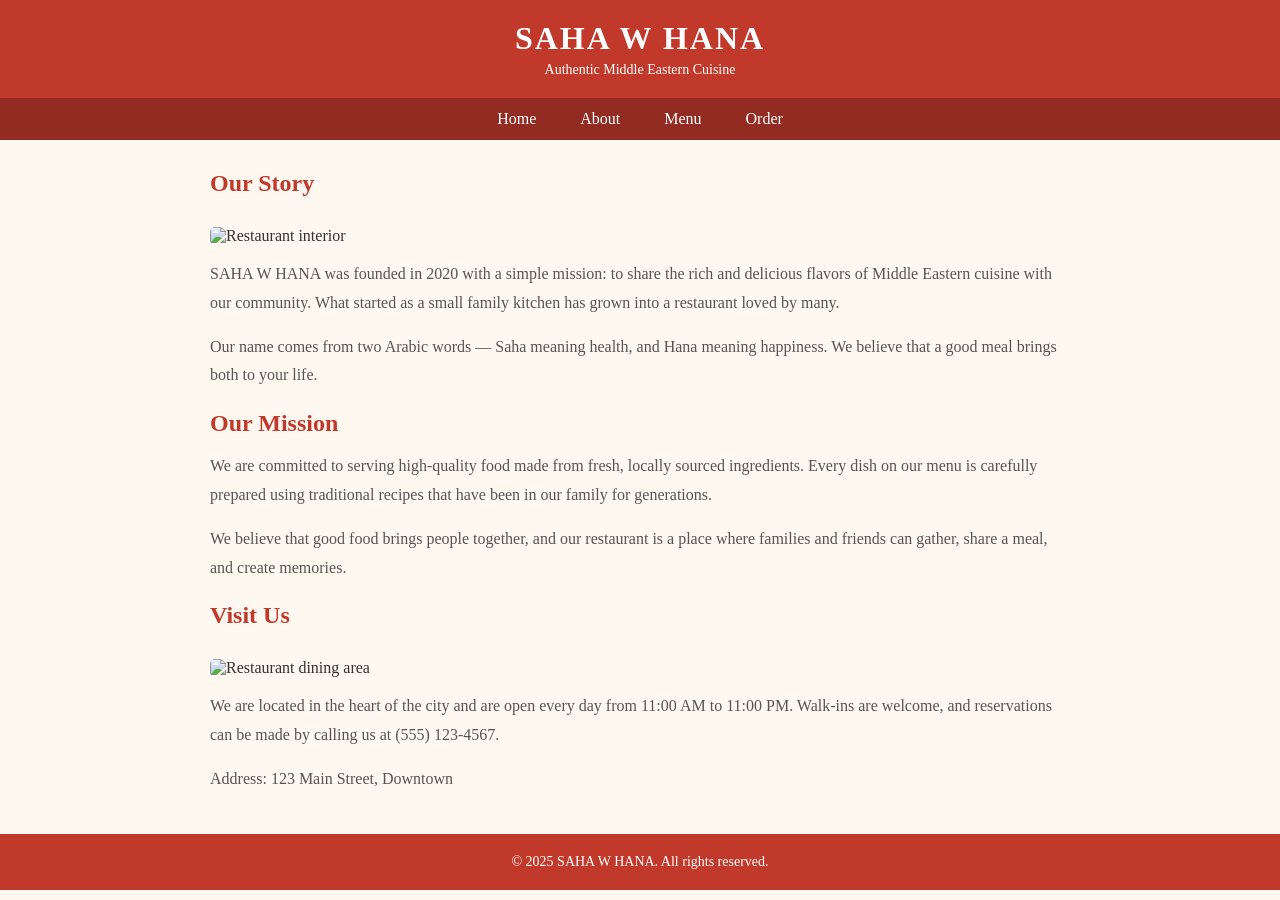
==== about.html @ cc4cc8b3 "Add files via upload" ====
<!DOCTYPE html>
<html lang="en">

<head>
    <meta charset="UTF-8">
    <meta name="viewport" content="width=device-width, initial-scale=1.0">
    <title>SAHA W HANA - About Us</title>
    <link rel="stylesheet" href="style.css">
</head>

<body>

    <header>
        <h1>SAHA W HANA</h1>
        <p>Authentic Middle Eastern Cuisine</p>
    </header>

    <nav>
        <a href="index.html">Home</a>
        <a href="about.html">About</a>
        <a href="menu.html">Menu</a>
        <a href="order.html">Order</a>
    </nav>

    <div class="container">
        <div class="about-section">
            <h2>Our Story</h2>
            <img src="images/Our Story.jfif" alt="Restaurant interior" class="about-image">
            <p>
                SAHA W HANA was founded in 2020 with a simple mission: to share the rich and
                delicious flavors of Middle Eastern cuisine with our community. What started as a
                small family kitchen has grown into a restaurant loved by many.
            </p>
            <p>
                Our name comes from two Arabic words — Saha meaning health, and Hana meaning
                happiness. We believe that a good meal brings both to your life.
            </p>
        </div>

        <div class="about-section">
            <h2>Our Mission</h2>
            <p>
                We are committed to serving high-quality food made from fresh, locally sourced
                ingredients. Every dish on our menu is carefully prepared using traditional recipes
                that have been in our family for generations.
            </p>
            <p>
                We believe that good food brings people together, and our restaurant is a place
                where families and friends can gather, share a meal, and create memories.
            </p>
        </div>

        <div class="about-section">
            <h2>Visit Us</h2>
            <img src="images/Visit Us.jfif" alt="Restaurant dining area" class="about-image">
            <p>
                We are located in the heart of the city and are open every day from 11:00 AM to
                11:00 PM. Walk-ins are welcome, and reservations can be made by calling us at
                (555) 123-4567.
            </p>
            <p>
                Address: 123 Main Street, Downtown
            </p>
        </div>
    </div>

    <footer>
        <p>&copy; 2025 SAHA W HANA. All rights reserved.</p>
    </footer>

</body>

</html>
---- style.css ----
/* Animation Keyframes */
@keyframes fadeIn {
    from {
        opacity: 0;
        transform: translateY(15px);
    }
    to {
        opacity: 1;
        transform: translateY(0);
    }
}

@keyframes slideDown {
    from {
        opacity: 0;
        transform: translateY(-10px);
    }
    to {
        opacity: 1;
        transform: translateY(0);
    }
}

/* General Styles */
* {
    margin: 0;
    padding: 0;
    box-sizing: border-box;
}

body {
    font-family: Georgia, 'Times New Roman', serif;
    background-color: #fff8f0;
    color: #333;
}

/* Header */
header {
    background-color: #c0392b;
    color: white;
    padding: 20px 0;
    text-align: center;
    animation: slideDown 0.6s ease;
}

header h1 {
    font-size: 32px;
    letter-spacing: 2px;
}

header p {
    font-size: 14px;
    margin-top: 5px;
}

/* Navigation */
nav {
    background-color: #922b21;
    text-align: center;
    padding: 12px 0;
    animation: slideDown 0.6s ease 0.1s both;
}

nav a {
    color: white;
    text-decoration: none;
    margin: 0 20px;
    font-size: 16px;
    transition: color 0.3s ease, letter-spacing 0.3s ease;
}

nav a:hover {
    text-decoration: underline;
    letter-spacing: 1px;
}

/* Main Content */
.container {
    max-width: 900px;
    margin: 30px auto;
    padding: 0 20px;
    animation: fadeIn 0.8s ease 0.2s both;
}

/* Home Page Hero */
.hero-image {
    width: 100%;
    max-height: 400px;
    object-fit: cover;
    border-radius: 5px;
    transition: transform 0.4s ease;
}

.hero-image:hover {
    transform: scale(1.02);
}

.welcome-section {
    text-align: center;
    margin: 30px 0;
}

.welcome-section h2 {
    font-size: 26px;
    color: #c0392b;
    margin-bottom: 15px;
}

.welcome-section p {
    font-size: 16px;
    line-height: 1.8;
    color: #555;
}

/* About Page */
.about-section {
    margin: 20px 0;
}

.about-section h2 {
    color: #c0392b;
    font-size: 24px;
    margin-bottom: 15px;
}

.about-section p {
    font-size: 16px;
    line-height: 1.8;
    color: #555;
    margin-bottom: 15px;
}

.about-image {
    width: 100%;
    max-height: 350px;
    object-fit: cover;
    border-radius: 5px;
    margin: 15px 0;
    transition: transform 0.4s ease;
}

.about-image:hover {
    transform: scale(1.02);
}

/* Menu Page */
.menu-section h2 {
    color: #c0392b;
    font-size: 24px;
    margin-bottom: 20px;
    text-align: center;
}

.menu-category {
    margin-bottom: 30px;
}

.menu-category h3 {
    font-size: 20px;
    color: #922b21;
    border-bottom: 2px solid #c0392b;
    padding-bottom: 5px;
    margin-bottom: 15px;
}

.menu-item {
    display: flex;
    justify-content: space-between;
    padding: 8px 0;
    border-bottom: 1px dashed #ddd;
}

.menu-item span {
    font-size: 16px;
}

.menu-item .price {
    color: #c0392b;
    font-weight: bold;
}

.menu-image {
    width: 100%;
    max-height: 300px;
    object-fit: cover;
    border-radius: 5px;
    margin-bottom: 20px;
    transition: transform 0.4s ease;
}

.menu-image:hover {
    transform: scale(1.02);
}

/* Order Page */
.order-section h2 {
    color: #c0392b;
    font-size: 24px;
    margin-bottom: 20px;
    text-align: center;
}

.order-layout {
    display: flex;
    gap: 30px;
}

.order-menu {
    flex: 2;
}

.order-menu h3 {
    font-size: 18px;
    color: #922b21;
    border-bottom: 2px solid #c0392b;
    padding-bottom: 5px;
    margin-bottom: 10px;
    margin-top: 20px;
}

.order-item {
    display: flex;
    align-items: center;
    padding: 8px 0;
    border-bottom: 1px dashed #ddd;
}

.order-item span {
    font-size: 15px;
}

.order-item .price {
    margin-left: auto;
    color: #c0392b;
    font-weight: bold;
}

.add-btn {
    margin-left: 10px;
    width: 30px;
    height: 30px;
    background-color: #c0392b;
    color: white;
    border: none;
    border-radius: 4px;
    font-size: 18px;
    cursor: pointer;
    font-weight: bold;
    transition: background-color 0.3s ease, transform 0.2s ease;
}

.add-btn:hover {
    background-color: #922b21;
    transform: scale(1.15);
}

/* Cart */
.cart {
    flex: 1;
    border: 1px solid #ddd;
    padding: 20px;
    border-radius: 5px;
    background-color: #fff;
    align-self: flex-start;
    position: sticky;
    top: 20px;
}

.cart h3 {
    font-size: 20px;
    color: #c0392b;
    margin-bottom: 15px;
    text-align: center;
}

#empty-msg {
    color: #999;
    text-align: center;
    font-size: 14px;
}

.cart-item {
    display: flex;
    justify-content: space-between;
    align-items: center;
    padding: 6px 0;
    border-bottom: 1px solid #eee;
    font-size: 14px;
}

.remove-btn {
    background-color: #e74c3c;
    color: white;
    border: none;
    border-radius: 3px;
    width: 22px;
    height: 22px;
    cursor: pointer;
    font-size: 12px;
}

.remove-btn:hover {
    background-color: #c0392b;
}

.cart-total {
    margin-top: 15px;
    padding-top: 10px;
    border-top: 2px solid #c0392b;
    text-align: right;
    font-size: 16px;
}

.checkout-btn {
    display: block;
    width: 100%;
    margin-top: 15px;
    padding: 10px;
    background-color: #c0392b;
    color: white;
    font-size: 15px;
    border: none;
    border-radius: 4px;
    cursor: pointer;
    font-family: Georgia, 'Times New Roman', serif;
    transition: background-color 0.3s ease, transform 0.2s ease;
}

.checkout-btn:hover {
    background-color: #922b21;
    transform: translateY(-2px);
}

/* Order Details Form */
.order-details-form label {
    display: block;
    font-size: 14px;
    margin-bottom: 4px;
    margin-top: 12px;
    color: #333;
}

.order-details-form input[type="text"],
.order-details-form input[type="tel"],
.order-details-form textarea {
    width: 100%;
    padding: 8px;
    font-size: 14px;
    border: 1px solid #ccc;
    border-radius: 4px;
    font-family: Georgia, 'Times New Roman', serif;
}

.order-details-form textarea {
    height: 60px;
    resize: vertical;
}

.payment-options {
    margin-top: 5px;
}

.payment-option {
    margin-bottom: 6px;
}

.payment-option input[type="radio"] {
    margin-right: 6px;
}

.payment-option label {
    display: inline;
    font-size: 14px;
    margin: 0;
}

/* Footer */
footer {
    background-color: #c0392b;
    color: white;
    text-align: center;
    padding: 20px 0;
    margin-top: 40px;
    animation: fadeIn 0.8s ease 0.4s both;
}

footer p {
    font-size: 14px;
}

/* Responsive - Tablets and smaller */
@media screen and (max-width: 768px) {
    header h1 {
        font-size: 24px;
    }

    nav {
        padding: 10px 0;
    }

    nav a {
        margin: 0 10px;
        font-size: 14px;
    }

    .container {
        padding: 0 15px;
        margin: 20px auto;
    }

    .welcome-section h2 {
        font-size: 22px;
    }

    .welcome-section p {
        font-size: 15px;
    }

    .order-layout {
        flex-direction: column;
    }

    .cart {
        position: static;
    }

    .menu-item span,
    .order-item span {
        font-size: 14px;
    }
}

/* Responsive - Mobile phones */
@media screen and (max-width: 480px) {
    header h1 {
        font-size: 20px;
    }

    header p {
        font-size: 12px;
    }

    nav a {
        margin: 0 8px;
        font-size: 13px;
    }

    .welcome-section h2,
    .about-section h2,
    .menu-section h2,
    .order-section h2 {
        font-size: 20px;
    }

    .menu-category h3,
    .order-menu h3 {
        font-size: 16px;
    }

    .hero-image,
    .about-image,
    .menu-image {
        max-height: 200px;
    }

    .menu-item,
    .order-item {
        padding: 6px 0;
    }

    .add-btn {
        width: 26px;
        height: 26px;
        font-size: 16px;
    }

    .cart {
        padding: 15px;
    }
}
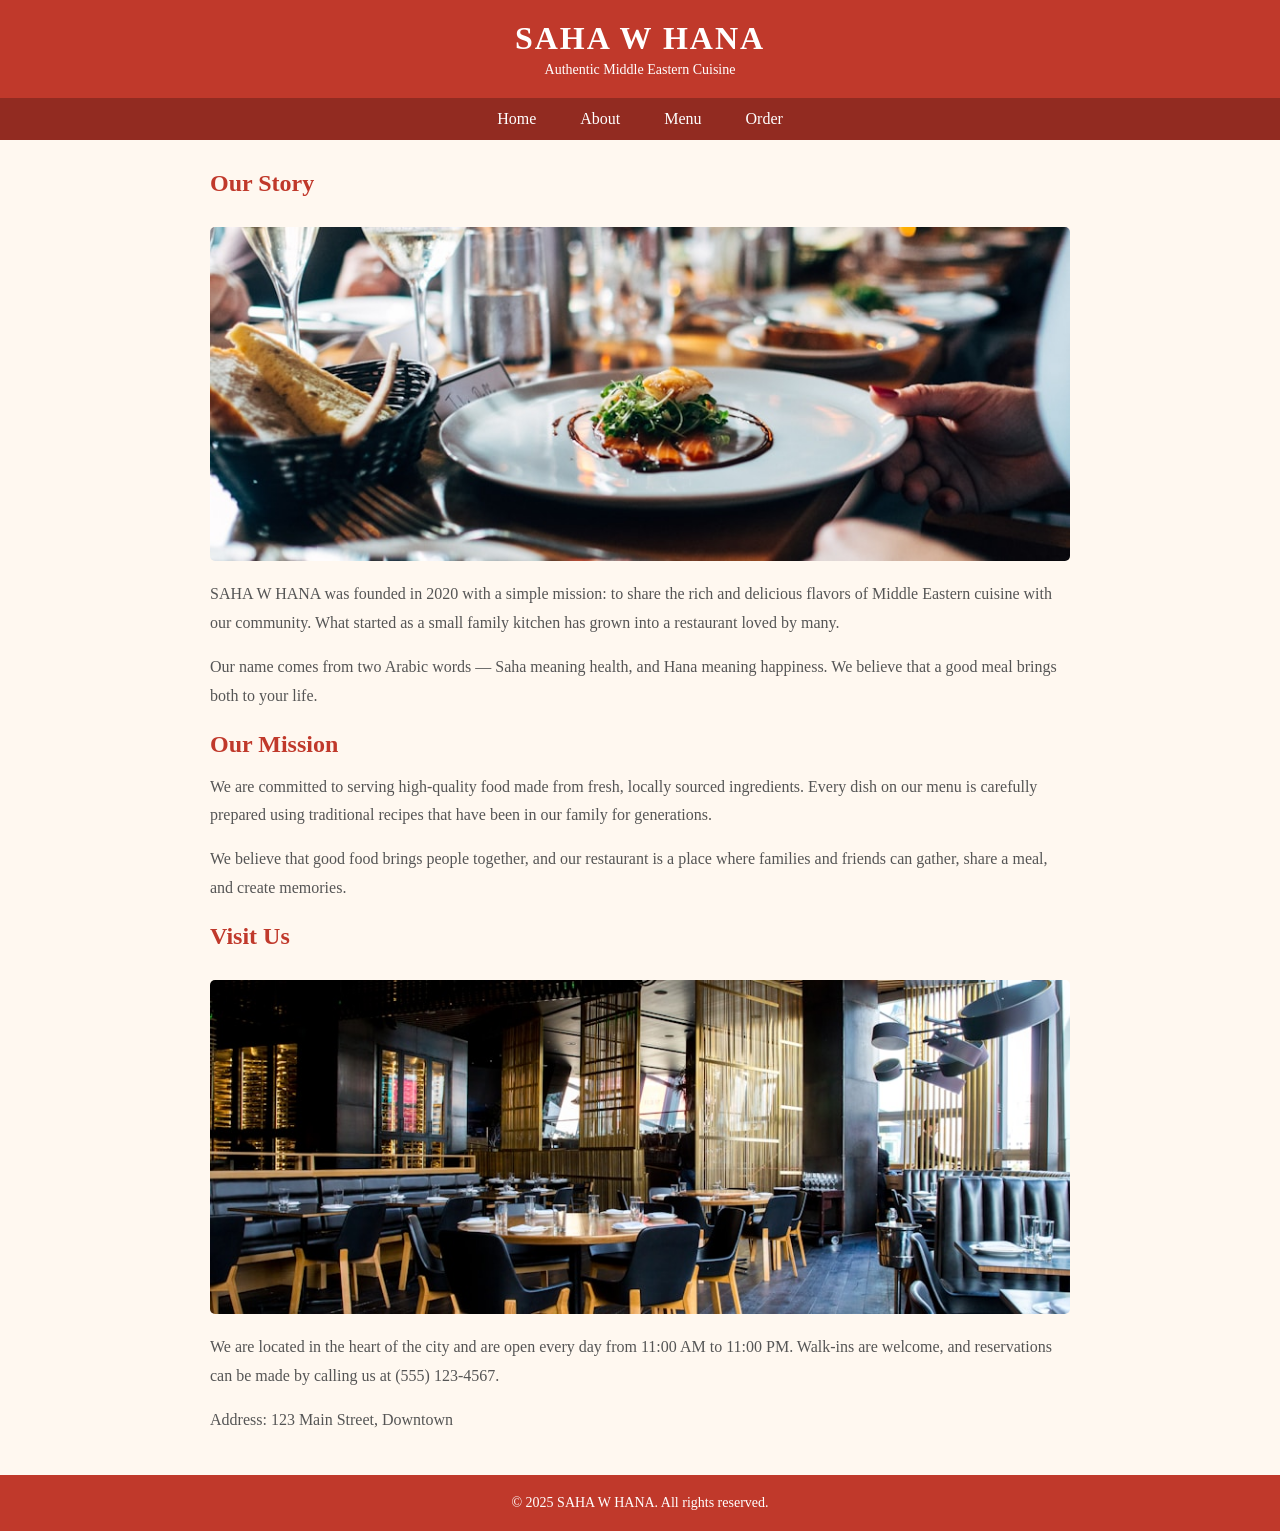
==== commit 574dbfe1: "Fix image source paths in about.html Updated image source paths in the about section." ====
--- a/about.html
+++ b/about.html
@@ -25,7 +25,7 @@
     <div class="container">
         <div class="about-section">
             <h2>Our Story</h2>
-            <img src="images/Our Story.jfif" alt="Restaurant interior" class="about-image">
+            <img src="Our Story.jfif" alt="Restaurant interior" class="about-image">
             <p>
                 SAHA W HANA was founded in 2020 with a simple mission: to share the rich and
                 delicious flavors of Middle Eastern cuisine with our community. What started as a
@@ -52,7 +52,7 @@
 
         <div class="about-section">
             <h2>Visit Us</h2>
-            <img src="images/Visit Us.jfif" alt="Restaurant dining area" class="about-image">
+            <img src="Visit Us.jfif" alt="Restaurant dining area" class="about-image">
             <p>
                 We are located in the heart of the city and are open every day from 11:00 AM to
                 11:00 PM. Walk-ins are welcome, and reservations can be made by calling us at
@@ -70,4 +70,4 @@
 
 </body>
 
-</html>+</html>
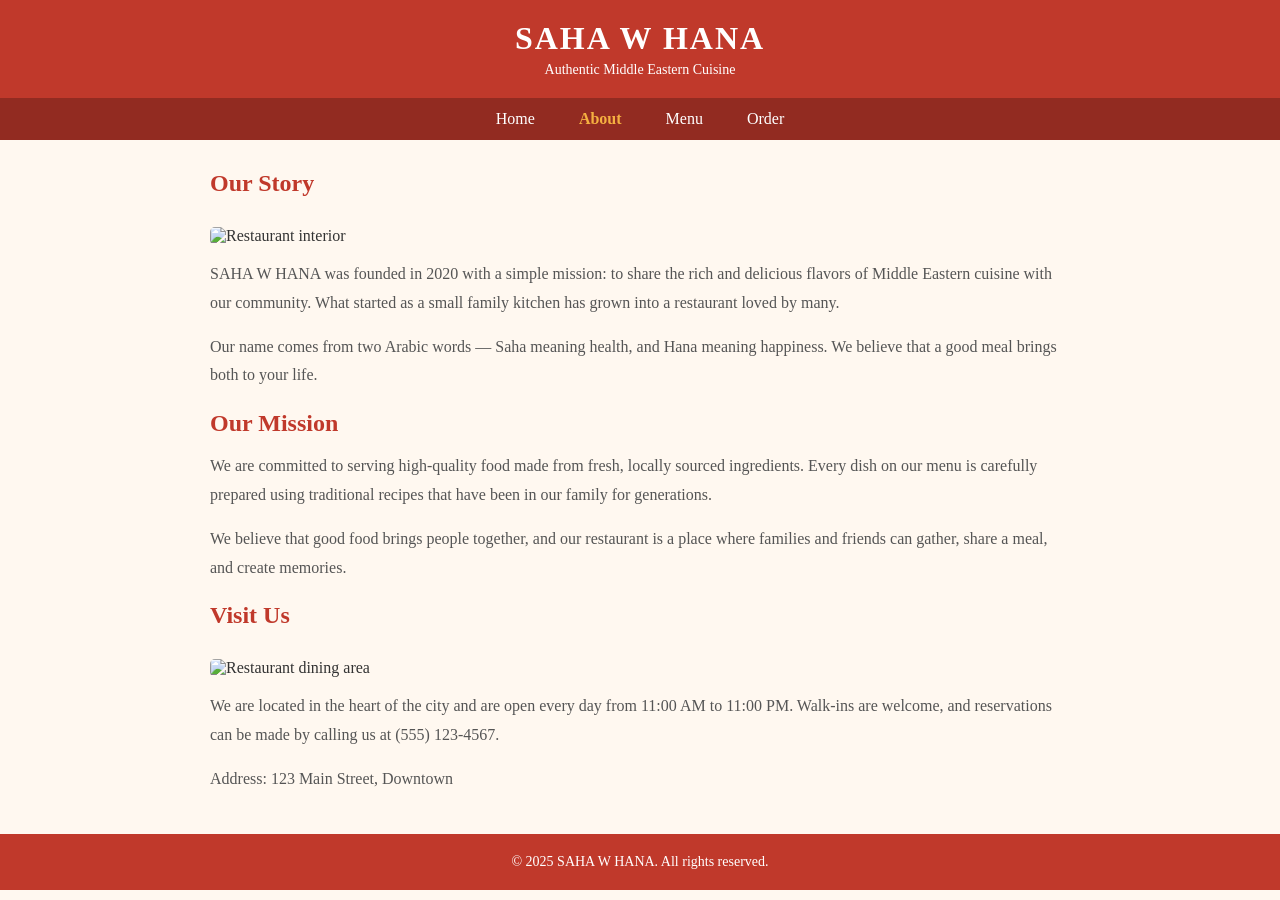
==== commit 0669e29b: "Add files via upload" ====
--- a/about.html
+++ b/about.html
@@ -17,7 +17,7 @@
 
     <nav>
         <a href="index.html">Home</a>
-        <a href="about.html">About</a>
+        <a href="about.html" class="active">About</a>
         <a href="menu.html">Menu</a>
         <a href="order.html">Order</a>
     </nav>
@@ -25,7 +25,7 @@
     <div class="container">
         <div class="about-section">
             <h2>Our Story</h2>
-            <img src="Our Story.jfif" alt="Restaurant interior" class="about-image">
+            <img src="images/Our Story.jfif" alt="Restaurant interior" class="about-image">
             <p>
                 SAHA W HANA was founded in 2020 with a simple mission: to share the rich and
                 delicious flavors of Middle Eastern cuisine with our community. What started as a
@@ -52,7 +52,7 @@
 
         <div class="about-section">
             <h2>Visit Us</h2>
-            <img src="Visit Us.jfif" alt="Restaurant dining area" class="about-image">
+            <img src="images/Visit Us.jfif" alt="Restaurant dining area" class="about-image">
             <p>
                 We are located in the heart of the city and are open every day from 11:00 AM to
                 11:00 PM. Walk-ins are welcome, and reservations can be made by calling us at
@@ -70,4 +70,4 @@
 
 </body>
 
-</html>
+</html>
--- a/style.css
+++ b/style.css
@@ -72,6 +72,11 @@
 nav a:hover {
     text-decoration: underline;
     letter-spacing: 1px;
+}
+
+nav a.active {
+    color: #f5b041;
+    font-weight: bold;
 }
 
 /* Main Content */
@@ -417,11 +422,17 @@
     }
 
     .order-layout {
-        flex-direction: column;
+        gap: 15px;
+    }
+
+    .order-menu {
+        flex: 1.5;
     }
 
     .cart {
-        position: static;
+        flex: 1;
+        position: sticky;
+        top: 15px;
     }
 
     .menu-item span,
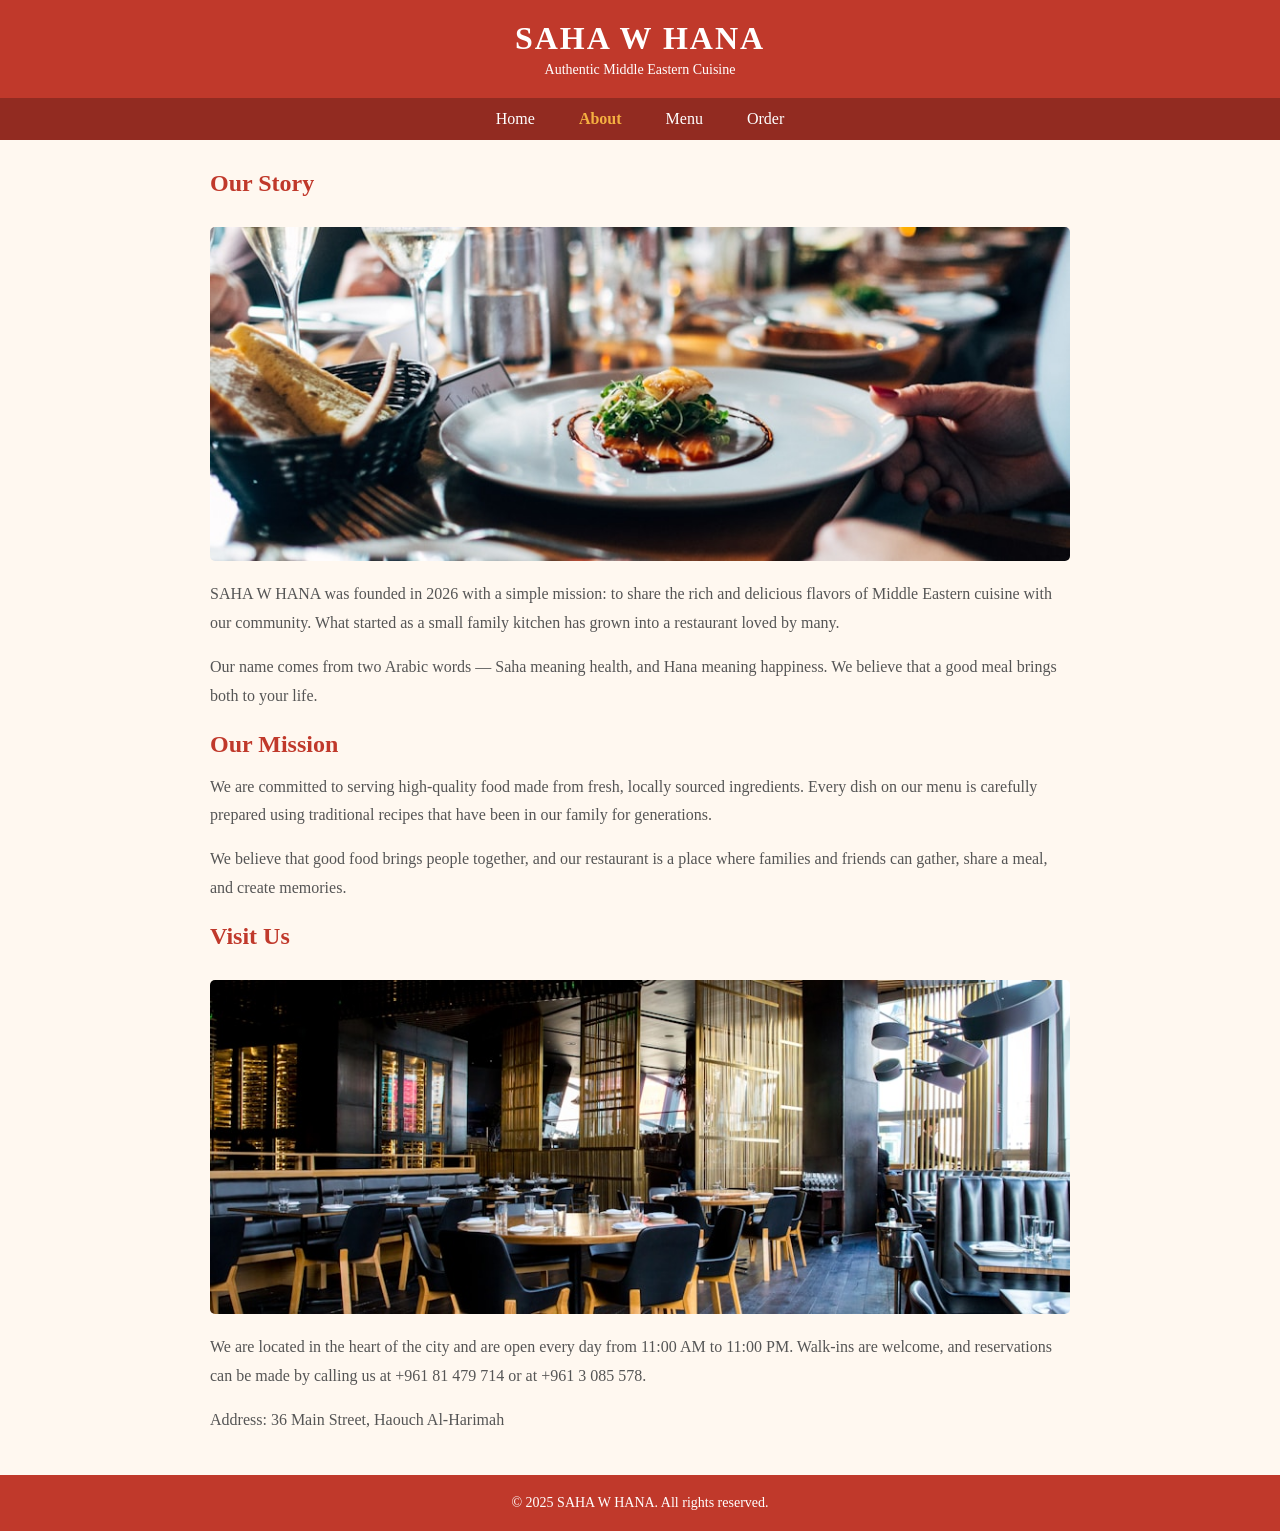
==== commit 13aaa294: "Revise restaurant details and image sources Updated restaurant founding year, address, and image pat" ====
--- a/about.html
+++ b/about.html
@@ -25,9 +25,9 @@
     <div class="container">
         <div class="about-section">
             <h2>Our Story</h2>
-            <img src="images/Our Story.jfif" alt="Restaurant interior" class="about-image">
+            <img src="Our Story.jfif" alt="Restaurant interior" class="about-image">
             <p>
-                SAHA W HANA was founded in 2020 with a simple mission: to share the rich and
+                SAHA W HANA was founded in 2026 with a simple mission: to share the rich and
                 delicious flavors of Middle Eastern cuisine with our community. What started as a
                 small family kitchen has grown into a restaurant loved by many.
             </p>
@@ -52,14 +52,14 @@
 
         <div class="about-section">
             <h2>Visit Us</h2>
-            <img src="images/Visit Us.jfif" alt="Restaurant dining area" class="about-image">
+            <img src="Visit Us.jfif" alt="Restaurant dining area" class="about-image">
             <p>
                 We are located in the heart of the city and are open every day from 11:00 AM to
                 11:00 PM. Walk-ins are welcome, and reservations can be made by calling us at
-                (555) 123-4567.
+                +961 81 479 714 or at +961 3 085 578.
             </p>
             <p>
-                Address: 123 Main Street, Downtown
+                Address: 36 Main Street, Haouch Al-Harimah
             </p>
         </div>
     </div>
@@ -70,4 +70,4 @@
 
 </body>
 
-</html>+</html>
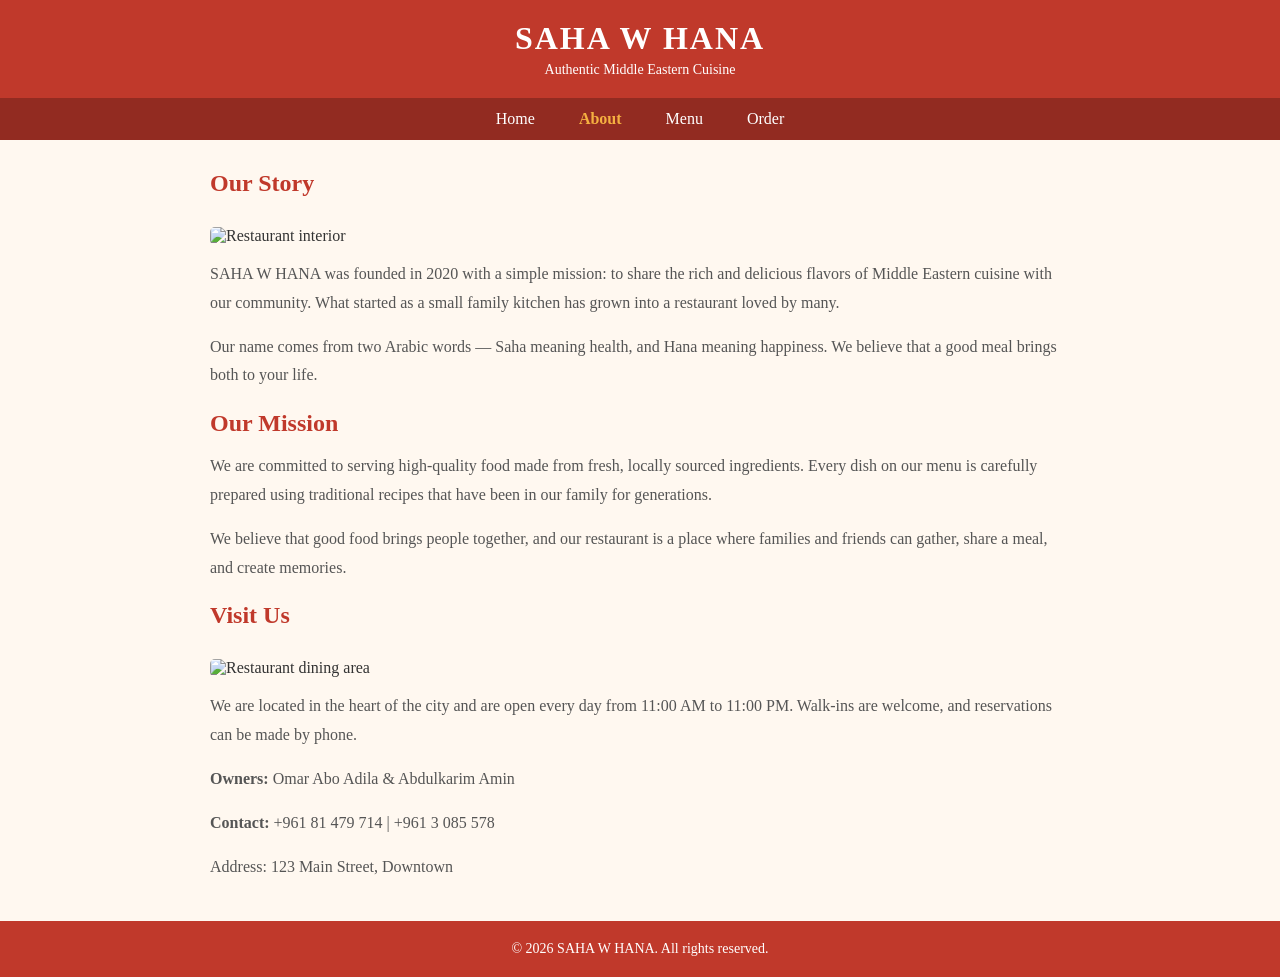
==== commit 7bf125df: "Add files via upload" ====
--- a/about.html
+++ b/about.html
@@ -25,9 +25,9 @@
     <div class="container">
         <div class="about-section">
             <h2>Our Story</h2>
-            <img src="Our Story.jfif" alt="Restaurant interior" class="about-image">
+            <img src="images/Our Story.jfif" alt="Restaurant interior" class="about-image">
             <p>
-                SAHA W HANA was founded in 2026 with a simple mission: to share the rich and
+                SAHA W HANA was founded in 2020 with a simple mission: to share the rich and
                 delicious flavors of Middle Eastern cuisine with our community. What started as a
                 small family kitchen has grown into a restaurant loved by many.
             </p>
@@ -52,22 +52,27 @@
 
         <div class="about-section">
             <h2>Visit Us</h2>
-            <img src="Visit Us.jfif" alt="Restaurant dining area" class="about-image">
+            <img src="images/Visit Us.jfif" alt="Restaurant dining area" class="about-image">
             <p>
                 We are located in the heart of the city and are open every day from 11:00 AM to
-                11:00 PM. Walk-ins are welcome, and reservations can be made by calling us at
-                +961 81 479 714 or at +961 3 085 578.
+                11:00 PM. Walk-ins are welcome, and reservations can be made by phone.
             </p>
             <p>
-                Address: 36 Main Street, Haouch Al-Harimah
+                <strong>Owners:</strong> Omar Abo Adila &amp; Abdulkarim Amin
+            </p>
+            <p>
+                <strong>Contact:</strong> +961 81 479 714 | +961 3 085 578
+            </p>
+            <p>
+                Address: 123 Main Street, Downtown
             </p>
         </div>
     </div>
 
     <footer>
-        <p>&copy; 2025 SAHA W HANA. All rights reserved.</p>
+        <p>&copy; 2026 SAHA W HANA. All rights reserved.</p>
     </footer>
 
 </body>
 
-</html>
+</html>
--- a/style.css
+++ b/style.css
@@ -1,25 +1,3 @@
-/* Animation Keyframes */
-@keyframes fadeIn {
-    from {
-        opacity: 0;
-        transform: translateY(15px);
-    }
-    to {
-        opacity: 1;
-        transform: translateY(0);
-    }
-}
-
-@keyframes slideDown {
-    from {
-        opacity: 0;
-        transform: translateY(-10px);
-    }
-    to {
-        opacity: 1;
-        transform: translateY(0);
-    }
-}
 
 /* General Styles */
 * {
@@ -40,7 +18,6 @@
     color: white;
     padding: 20px 0;
     text-align: center;
-    animation: slideDown 0.6s ease;
 }
 
 header h1 {
@@ -58,7 +35,6 @@
     background-color: #922b21;
     text-align: center;
     padding: 12px 0;
-    animation: slideDown 0.6s ease 0.1s both;
 }
 
 nav a {
@@ -66,12 +42,11 @@
     text-decoration: none;
     margin: 0 20px;
     font-size: 16px;
-    transition: color 0.3s ease, letter-spacing 0.3s ease;
+    transition: color 0.3s ease;
 }
 
 nav a:hover {
     text-decoration: underline;
-    letter-spacing: 1px;
 }
 
 nav a.active {
@@ -84,7 +59,6 @@
     max-width: 900px;
     margin: 30px auto;
     padding: 0 20px;
-    animation: fadeIn 0.8s ease 0.2s both;
 }
 
 /* Home Page Hero */
@@ -93,11 +67,6 @@
     max-height: 400px;
     object-fit: cover;
     border-radius: 5px;
-    transition: transform 0.4s ease;
-}
-
-.hero-image:hover {
-    transform: scale(1.02);
 }
 
 .welcome-section {
@@ -141,11 +110,6 @@
     object-fit: cover;
     border-radius: 5px;
     margin: 15px 0;
-    transition: transform 0.4s ease;
-}
-
-.about-image:hover {
-    transform: scale(1.02);
 }
 
 /* Menu Page */
@@ -190,11 +154,6 @@
     object-fit: cover;
     border-radius: 5px;
     margin-bottom: 20px;
-    transition: transform 0.4s ease;
-}
-
-.menu-image:hover {
-    transform: scale(1.02);
 }
 
 /* Order Page */
@@ -251,12 +210,11 @@
     font-size: 18px;
     cursor: pointer;
     font-weight: bold;
-    transition: background-color 0.3s ease, transform 0.2s ease;
+    transition: background-color 0.3s ease;
 }
 
 .add-btn:hover {
     background-color: #922b21;
-    transform: scale(1.15);
 }
 
 /* Cart */
@@ -328,12 +286,11 @@
     border-radius: 4px;
     cursor: pointer;
     font-family: Georgia, 'Times New Roman', serif;
-    transition: background-color 0.3s ease, transform 0.2s ease;
+    transition: background-color 0.3s ease;
 }
 
 .checkout-btn:hover {
     background-color: #922b21;
-    transform: translateY(-2px);
 }
 
 /* Order Details Form */
@@ -386,7 +343,6 @@
     text-align: center;
     padding: 20px 0;
     margin-top: 40px;
-    animation: fadeIn 0.8s ease 0.4s both;
 }
 
 footer p {
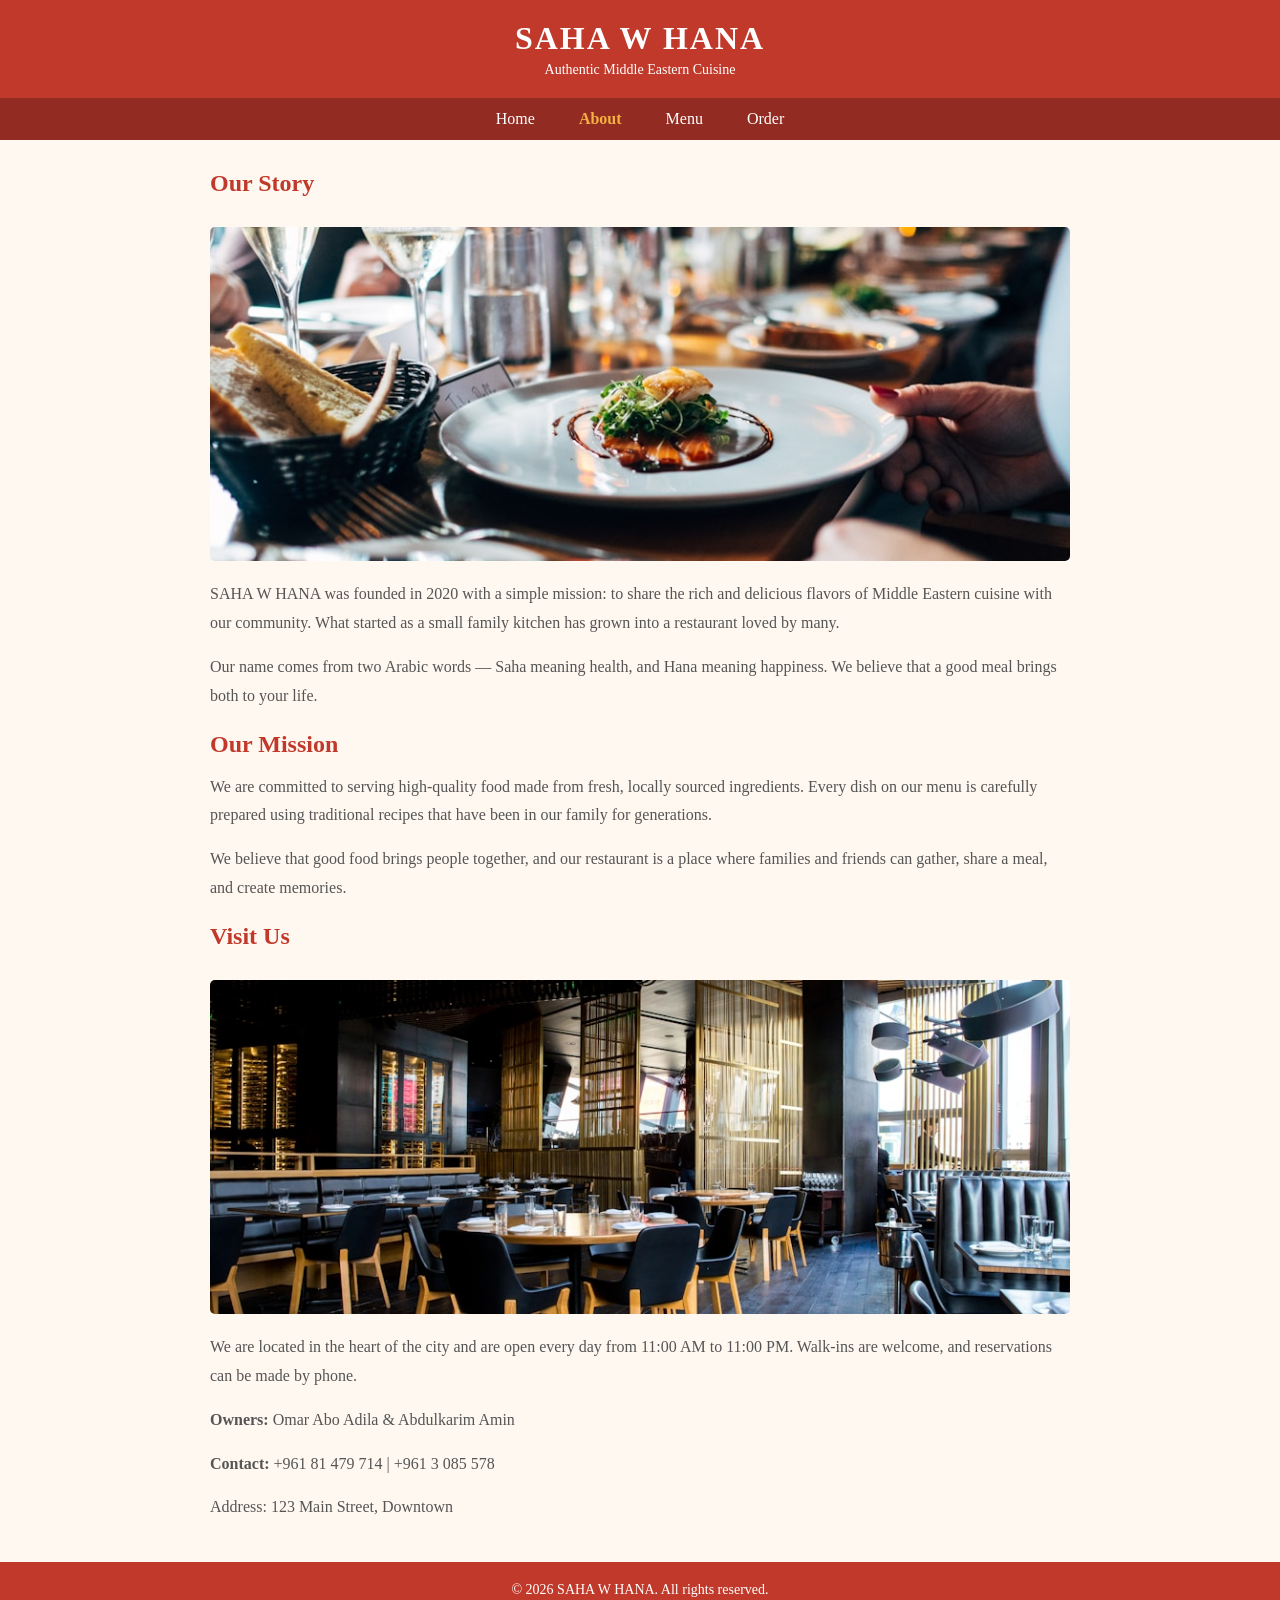
==== commit 1237253d: "Update about.html" ====
--- a/about.html
+++ b/about.html
@@ -25,7 +25,7 @@
     <div class="container">
         <div class="about-section">
             <h2>Our Story</h2>
-            <img src="images/Our Story.jfif" alt="Restaurant interior" class="about-image">
+            <img src="Our Story.jfif" alt="Restaurant interior" class="about-image">
             <p>
                 SAHA W HANA was founded in 2020 with a simple mission: to share the rich and
                 delicious flavors of Middle Eastern cuisine with our community. What started as a
@@ -52,7 +52,7 @@
 
         <div class="about-section">
             <h2>Visit Us</h2>
-            <img src="images/Visit Us.jfif" alt="Restaurant dining area" class="about-image">
+            <img src="Visit Us.jfif" alt="Restaurant dining area" class="about-image">
             <p>
                 We are located in the heart of the city and are open every day from 11:00 AM to
                 11:00 PM. Walk-ins are welcome, and reservations can be made by phone.
@@ -75,4 +75,4 @@
 
 </body>
 
-</html>+</html>
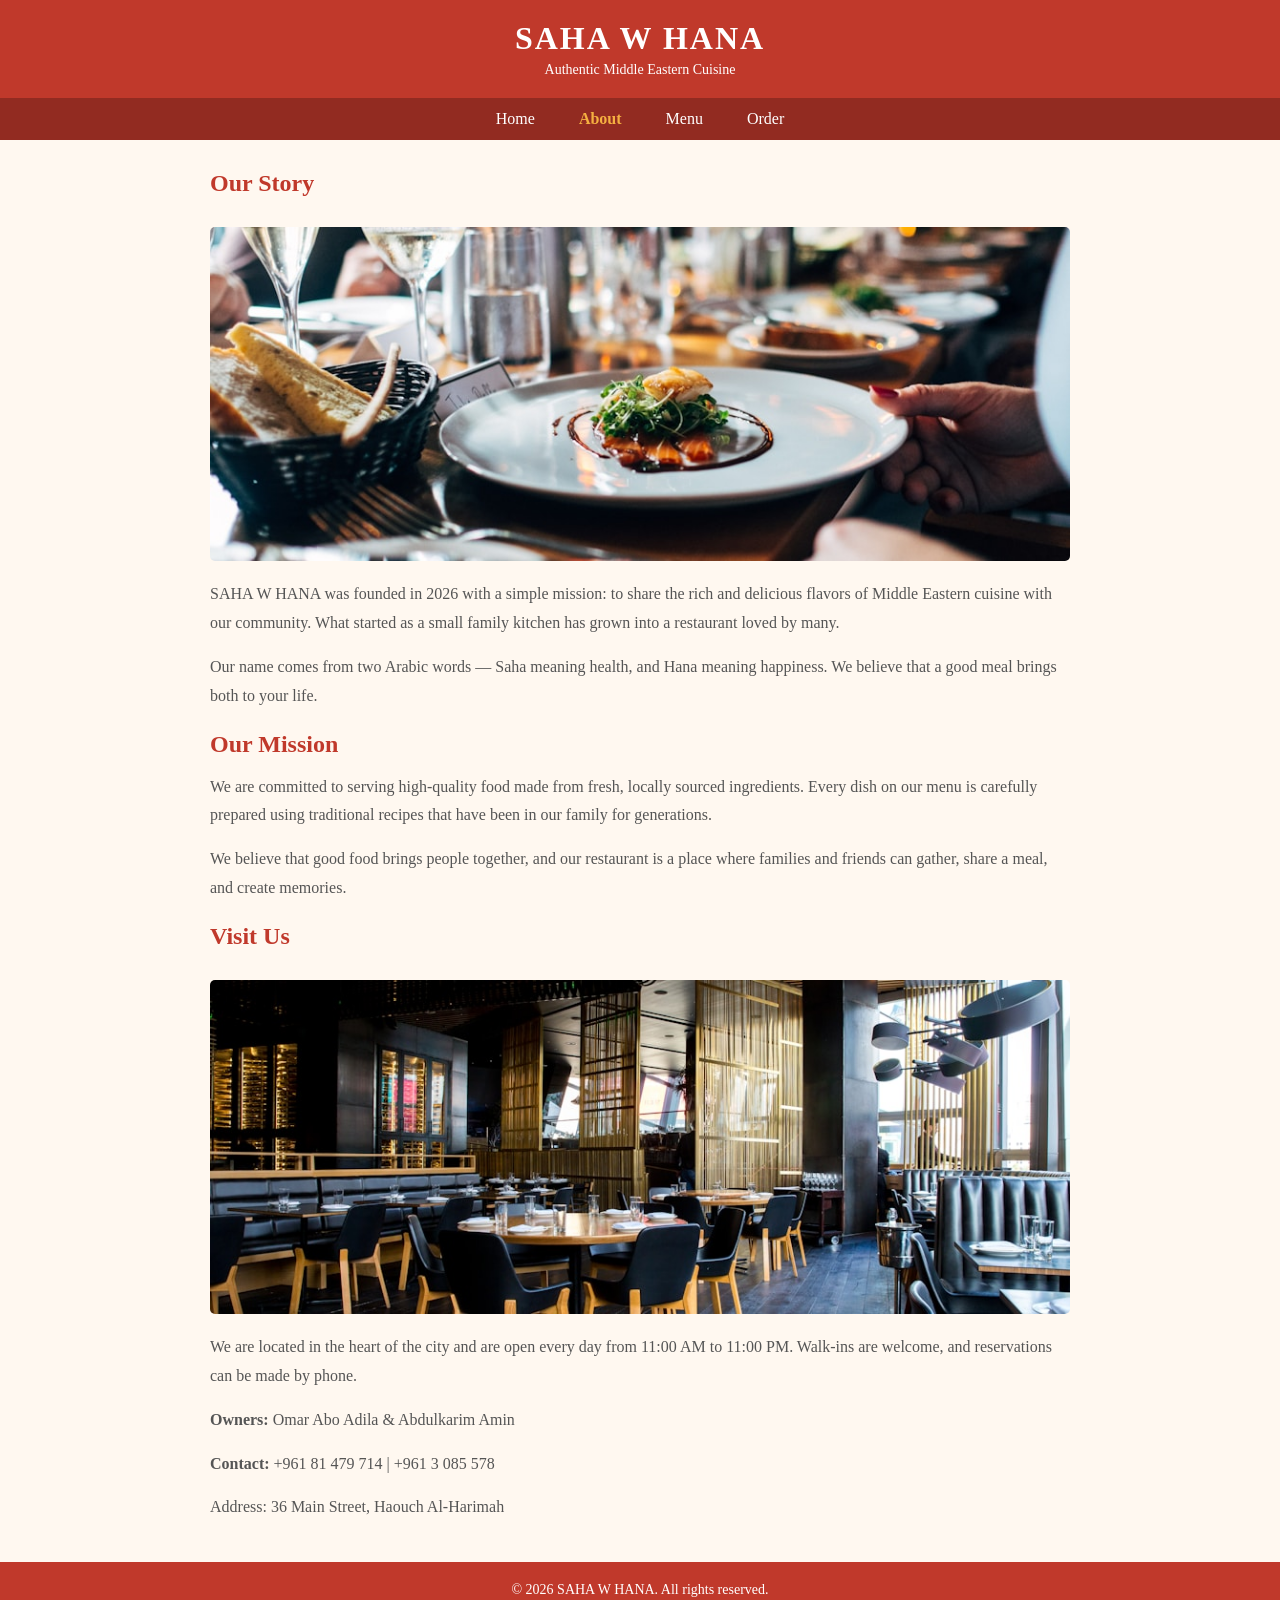
==== commit c3a4a713: "Update about.html" ====
--- a/about.html
+++ b/about.html
@@ -27,7 +27,7 @@
             <h2>Our Story</h2>
             <img src="Our Story.jfif" alt="Restaurant interior" class="about-image">
             <p>
-                SAHA W HANA was founded in 2020 with a simple mission: to share the rich and
+                SAHA W HANA was founded in 2026 with a simple mission: to share the rich and
                 delicious flavors of Middle Eastern cuisine with our community. What started as a
                 small family kitchen has grown into a restaurant loved by many.
             </p>
@@ -64,7 +64,7 @@
                 <strong>Contact:</strong> +961 81 479 714 | +961 3 085 578
             </p>
             <p>
-                Address: 123 Main Street, Downtown
+                Address: 36 Main Street, Haouch Al-Harimah
             </p>
         </div>
     </div>
